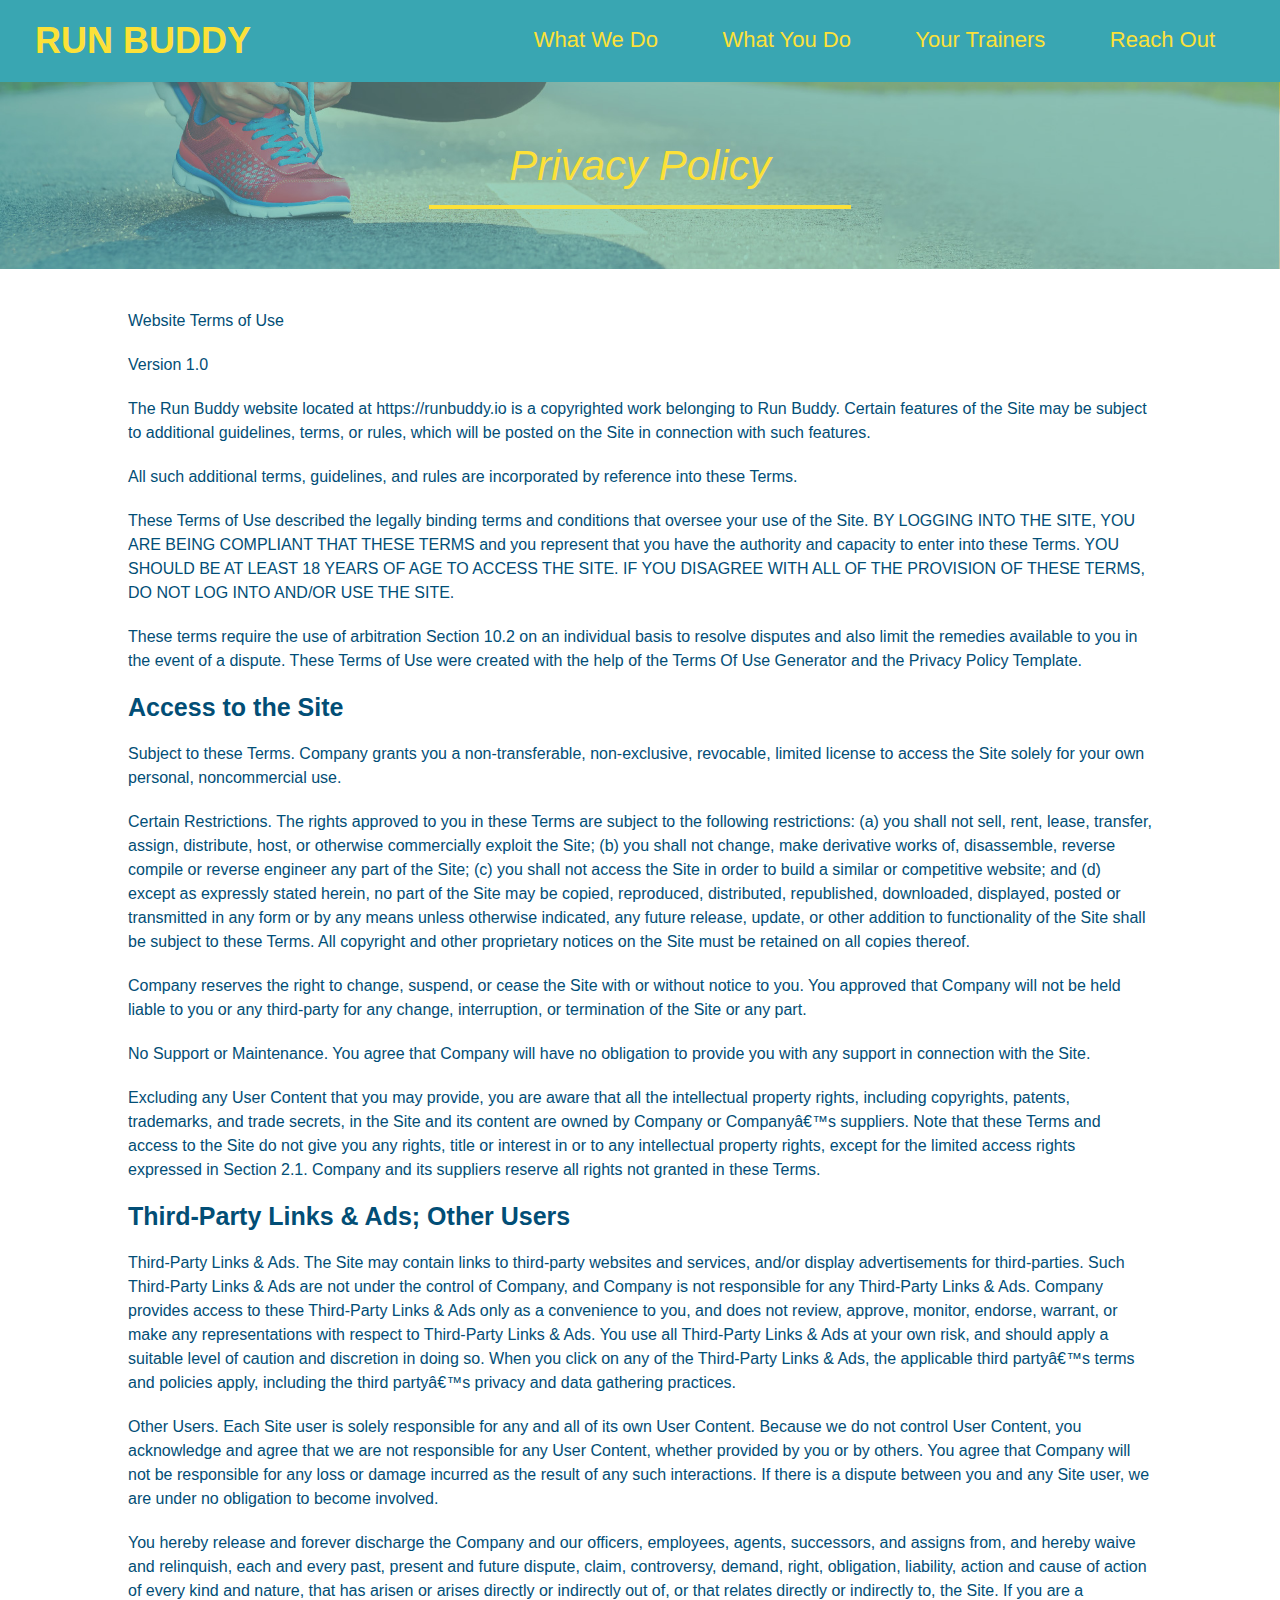
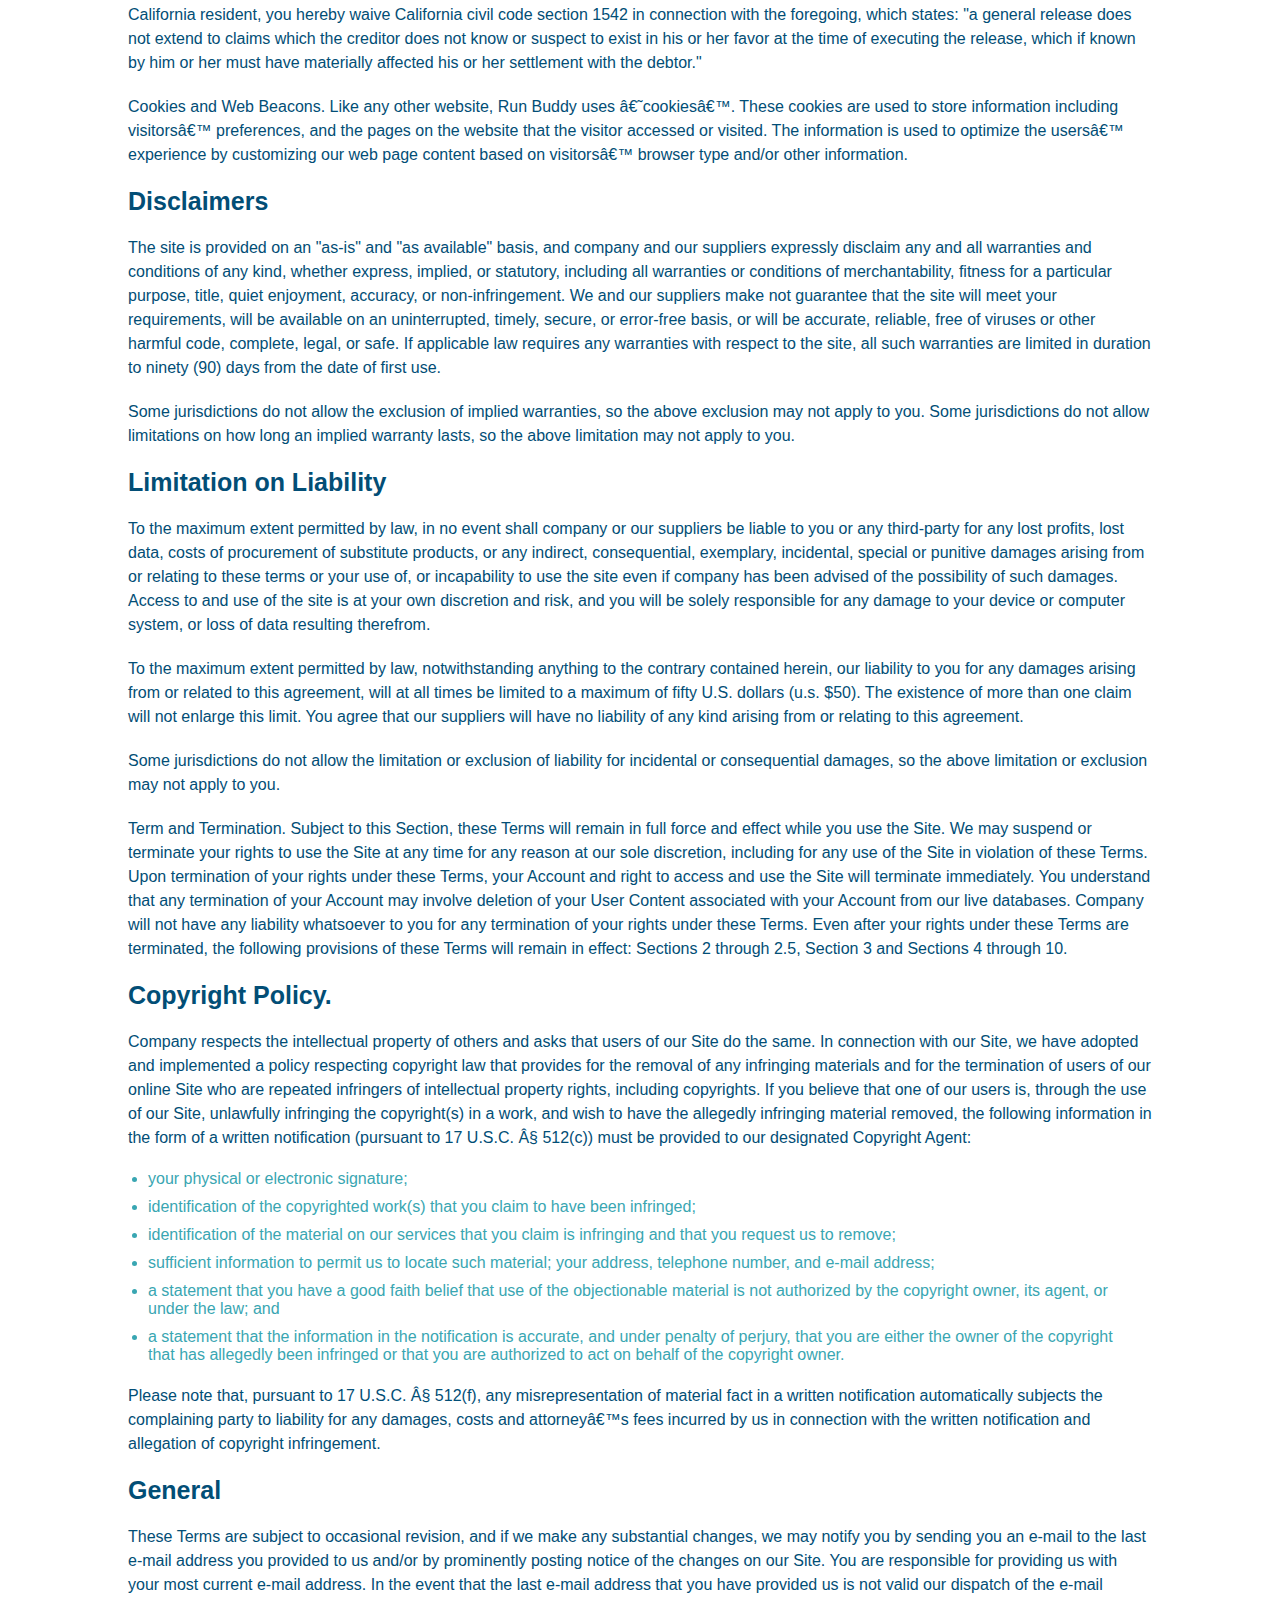
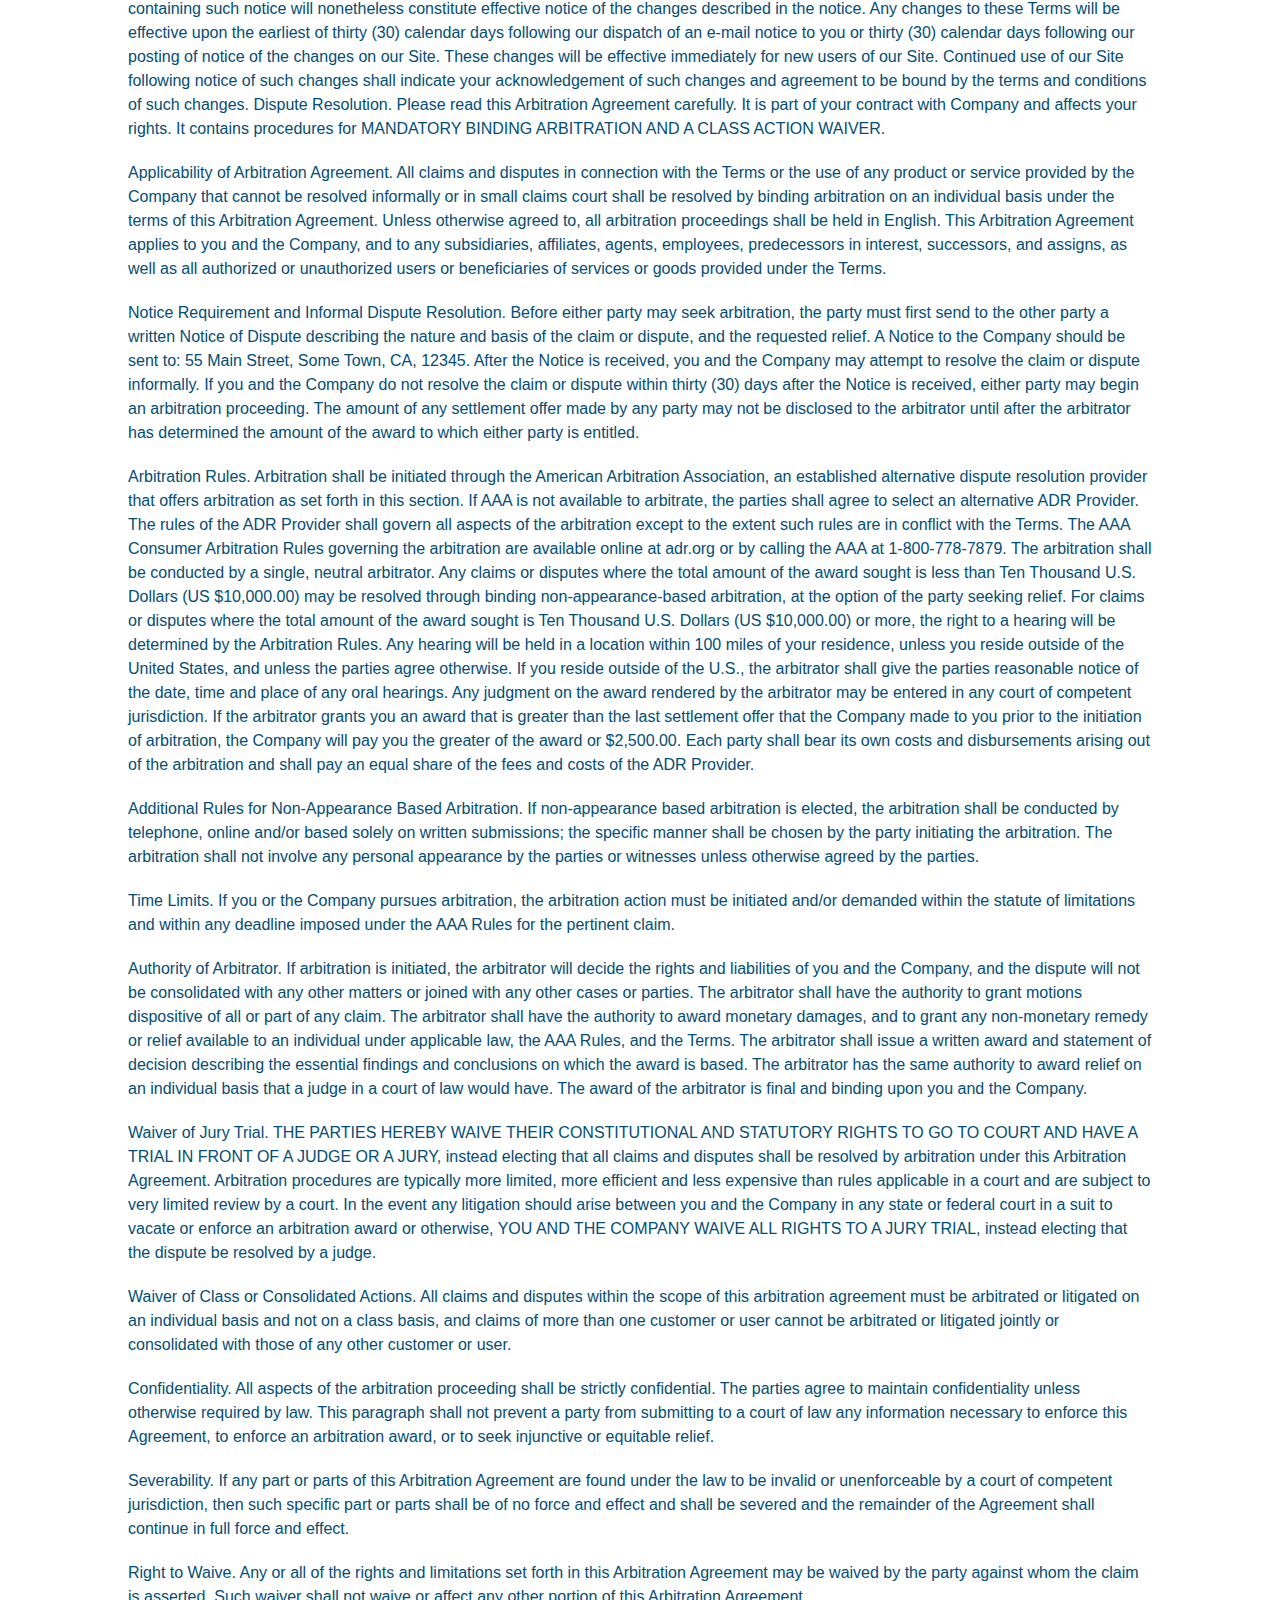
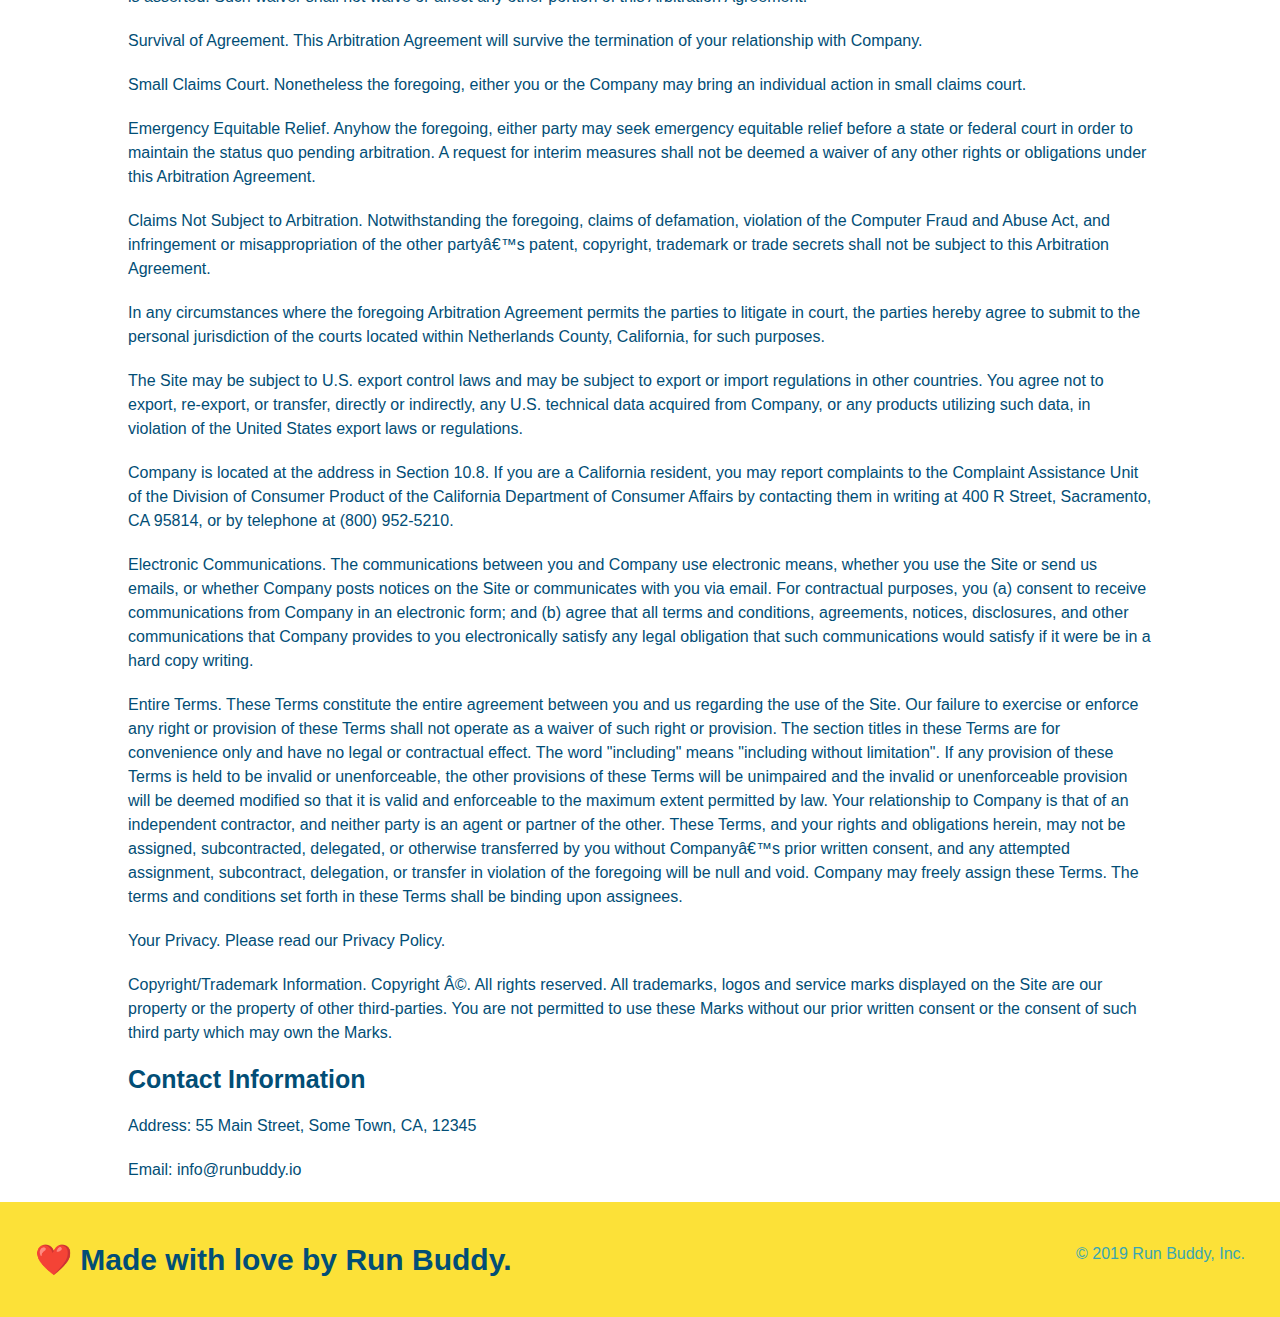
==== privacy-policy.html @ 6aee316f "privacy policy" ====
<!DOCTYPE html>
<html lang="en">
  <head>
    <meta charset="UTF-8" />
    <title>Privacy Policy - Run Buddy</title>
    <link rel="stylesheet" href="./assets/css/style.css" />
    <link rel="stylesheet" href="./assets/css/secondary-styles.css" />
  </head>

<body>
 

     <!-- navigation --> 
    <header>
        <h1>
            <a href="/">RUN BUDDY</a>
        </h1>
        <nav>
            <ul>
                 <li>
                     <a href="./index.html#what-we-do">What We Do</a>
                 </li>
                <li>
                    <a href="./index.html#what-you-do">What You Do</a>
                </li>
                <li>
                    <a href="./index.html#your-trainers">Your Trainers</a>
                </li>
                <li>
                    <a href="./index.html#reach-out">Reach Out</a>
                 </li>
            </ul>
        </nav>
    </header>

    <section class="hero">
        <h2 class="page-title">
            Privacy Policy
        </h2>
    </section>

    <article class="secondary-content">

        <p>
            Website Terms of Use
          </p>
    
          <p>
            Version 1.0
          </p>
    
          <p>
            The Run Buddy website located at https://runbuddy.io is a copyrighted work belonging to Run Buddy. Certain
            features of the Site may be subject to additional guidelines, terms, or rules, which will be posted on the Site
            in connection with such features.
          </p>
    
          <p>
            All such additional terms, guidelines, and rules are incorporated by reference into these Terms.
          </p>
    
          <p>
            These Terms of Use described the legally binding terms and conditions that oversee your use of the Site. BY
            LOGGING INTO THE SITE, YOU ARE BEING COMPLIANT THAT THESE TERMS and you represent that you have the authority
            and capacity to enter into these Terms. YOU SHOULD BE AT LEAST 18 YEARS OF AGE TO ACCESS THE SITE. IF YOU
            DISAGREE WITH ALL OF THE PROVISION OF THESE TERMS, DO NOT LOG INTO AND/OR USE THE SITE.
          </p>
    
          <p>
            These terms require the use of arbitration Section 10.2 on an individual basis to resolve disputes and also
            limit the remedies available to you in the event of a dispute. These Terms of Use were created with the help of
            the Terms Of Use Generator and the Privacy Policy Template.
          </p>
    
          <h3>
            Access to the Site
          </h3>
    
          <p>
            Subject to these Terms. Company grants you a non-transferable, non-exclusive, revocable, limited license to
            access the Site solely for your own personal, noncommercial use.
          </p>
    
          <p>
            Certain Restrictions. The rights approved to you in these Terms are subject to the following restrictions: (a)
            you shall not sell, rent, lease, transfer, assign, distribute, host, or otherwise commercially exploit the Site;
            (b) you shall not change, make derivative works of, disassemble, reverse compile or reverse engineer any part of
            the Site; (c) you shall not access the Site in order to build a similar or competitive website; and (d) except
            as expressly stated herein, no part of the Site may be copied, reproduced, distributed, republished, downloaded,
            displayed, posted or transmitted in any form or by any means unless otherwise indicated, any future release,
            update, or other addition to functionality of the Site shall be subject to these Terms. All copyright and other
            proprietary notices on the Site must be retained on all copies thereof.
          </p>
    
          <p>
            Company reserves the right to change, suspend, or cease the Site with or without notice to you. You approved
            that Company will not be held liable to you or any third-party for any change, interruption, or termination of
            the Site or any part.
          </p>
    
          <p>
            No Support or Maintenance. You agree that Company will have no obligation to provide you with any support in
            connection with the Site.
          </p>
    
          <p>
            Excluding any User Content that you may provide, you are aware that all the intellectual property rights,
            including copyrights, patents, trademarks, and trade secrets, in the Site and its content are owned by Company
            or Companyâ€™s suppliers. Note that these Terms and access to the Site do not give you any rights, title or
            interest in or to any intellectual property rights, except for the limited access rights expressed in Section
            2.1. Company and its suppliers reserve all rights not granted in these Terms.
          </p>
    
          <h3>
            Third-Party Links & Ads; Other Users
          </h3>
    
          <p>
            Third-Party Links & Ads. The Site may contain links to third-party websites and services, and/or display
            advertisements for third-parties. Such Third-Party Links & Ads are not under the control of Company, and Company
            is not responsible for any Third-Party Links & Ads. Company provides access to these Third-Party Links & Ads
            only as a convenience to you, and does not review, approve, monitor, endorse, warrant, or make any
            representations with respect to Third-Party Links & Ads. You use all Third-Party Links & Ads at your own risk,
            and should apply a suitable level of caution and discretion in doing so. When you click on any of the
            Third-Party Links & Ads, the applicable third partyâ€™s terms and policies apply, including the third partyâ€™s
            privacy and data gathering practices.
          </p>
    
          <p>
            Other Users. Each Site user is solely responsible for any and all of its own User Content. Because we do not
            control User Content, you acknowledge and agree that we are not responsible for any User Content, whether
            provided by you or by others. You agree that Company will not be responsible for any loss or damage incurred as
            the result of any such interactions. If there is a dispute between you and any Site user, we are under no
            obligation to become involved.
          </p>
    
          <p>
            You hereby release and forever discharge the Company and our officers, employees, agents, successors, and
            assigns from, and hereby waive and relinquish, each and every past, present and future dispute, claim,
            controversy, demand, right, obligation, liability, action and cause of action of every kind and nature, that has
            arisen or arises directly or indirectly out of, or that relates directly or indirectly to, the Site. If you are
            a California resident, you hereby waive California civil code section 1542 in connection with the foregoing,
            which states: "a general release does not extend to claims which the creditor does not know or suspect to exist
            in his or her favor at the time of executing the release, which if known by him or her must have materially
            affected his or her settlement with the debtor."
          </p>
    
          <p>
            Cookies and Web Beacons. Like any other website, Run Buddy uses â€˜cookiesâ€™. These cookies are used to store
            information including visitorsâ€™ preferences, and the pages on the website that the visitor accessed or visited.
            The information is used to optimize the usersâ€™ experience by customizing our web page content based on visitorsâ€™
            browser type and/or other information.
          </p>
    
          <h3>
            Disclaimers
          </h3>
    
          <p>
            The site is provided on an "as-is" and "as available" basis, and company and our suppliers expressly disclaim
            any and all warranties and conditions of any kind, whether express, implied, or statutory, including all
            warranties or conditions of merchantability, fitness for a particular purpose, title, quiet enjoyment, accuracy,
            or non-infringement. We and our suppliers make not guarantee that the site will meet your requirements, will be
            available on an uninterrupted, timely, secure, or error-free basis, or will be accurate, reliable, free of
            viruses or other harmful code, complete, legal, or safe. If applicable law requires any warranties with respect
            to the site, all such warranties are limited in duration to ninety (90) days from the date of first use.
          </p>
    
          <p>
            Some jurisdictions do not allow the exclusion of implied warranties, so the above exclusion may not apply to
            you. Some jurisdictions do not allow limitations on how long an implied warranty lasts, so the above limitation
            may not apply to you.
          </p>
    
          <h3>
            Limitation on Liability
          </h3>
    
          <p>
            To the maximum extent permitted by law, in no event shall company or our suppliers be liable to you or any
            third-party for any lost profits, lost data, costs of procurement of substitute products, or any indirect,
            consequential, exemplary, incidental, special or punitive damages arising from or relating to these terms or
            your use of, or incapability to use the site even if company has been advised of the possibility of such
            damages. Access to and use of the site is at your own discretion and risk, and you will be solely responsible
            for any damage to your device or computer system, or loss of data resulting therefrom.
          </p>
    
          <p>
            To the maximum extent permitted by law, notwithstanding anything to the contrary contained herein, our liability
            to you for any damages arising from or related to this agreement, will at all times be limited to a maximum of
            fifty U.S. dollars (u.s. $50). The existence of more than one claim will not enlarge this limit. You agree that
            our suppliers will have no liability of any kind arising from or relating to this agreement.
          </p>
    
          <p>
            Some jurisdictions do not allow the limitation or exclusion of liability for incidental or consequential
            damages, so the above limitation or exclusion may not apply to you.
          </p>
    
          <p>
            Term and Termination. Subject to this Section, these Terms will remain in full force and effect while you use
            the Site. We may suspend or terminate your rights to use the Site at any time for any reason at our sole
            discretion, including for any use of the Site in violation of these Terms. Upon termination of your rights under
            these Terms, your Account and right to access and use the Site will terminate immediately. You understand that
            any termination of your Account may involve deletion of your User Content associated with your Account from our
            live databases. Company will not have any liability whatsoever to you for any termination of your rights under
            these Terms. Even after your rights under these Terms are terminated, the following provisions of these Terms
            will remain in effect: Sections 2 through 2.5, Section 3 and Sections 4 through 10.
          </p>
    
          <h3>
            Copyright Policy.
          </h3>
    
          <p>
            Company respects the intellectual property of others and asks that users of our Site do the same. In connection
            with our Site, we have adopted and implemented a policy respecting copyright law that provides for the removal
            of any infringing materials and for the termination of users of our online Site who are repeated infringers of
            intellectual property rights, including copyrights. If you believe that one of our users is, through the use of
            our Site, unlawfully infringing the copyright(s) in a work, and wish to have the allegedly infringing material
            removed, the following information in the form of a written notification (pursuant to 17 U.S.C. Â§ 512(c)) must
            be provided to our designated Copyright Agent:
          </p>
    
          <ul>
            <li>
              your physical or electronic signature;
            </li>
            <li>
              identification of the copyrighted work(s) that you claim to have been infringed;
            </li>
            <li>
              identification of the material on our services that you claim is infringing and that you request us to remove;
            </li>
            <li>
              sufficient information to permit us to locate such material; your address, telephone number, and e-mail
              address;
            </li>
            <li>
              a statement that you have a good faith belief that use of the objectionable material is not authorized by the
              copyright owner, its agent, or under the law; and
            </li>
            <li>
              a statement that the information in the notification is accurate, and under penalty of perjury, that you are
              either the owner of the copyright that has allegedly been infringed or that you are authorized to act on
              behalf of the copyright owner.
            </li>
          </ul>
    
          <p>
            Please note that, pursuant to 17 U.S.C. Â§ 512(f), any misrepresentation of material fact in a written
            notification automatically subjects the complaining party to liability for any damages, costs and attorneyâ€™s
            fees incurred by us in connection with the written notification and allegation of copyright infringement.
          </p>
    
          <h3>
            General
          </h3>
    
          <p>
            These Terms are subject to occasional revision, and if we make any substantial changes, we may notify you by
            sending you an e-mail to the last e-mail address you provided to us and/or by prominently posting notice of the
            changes on our Site. You are responsible for providing us with your most current e-mail address. In the event
            that the last e-mail address that you have provided us is not valid our dispatch of the e-mail containing such
            notice will nonetheless constitute effective notice of the changes described in the notice. Any changes to these
            Terms will be effective upon the earliest of thirty (30) calendar days following our dispatch of an e-mail
            notice to you or thirty (30) calendar days following our posting of notice of the changes on our Site. These
            changes will be effective immediately for new users of our Site. Continued use of our Site following notice of
            such changes shall indicate your acknowledgement of such changes and agreement to be bound by the terms and
            conditions of such changes. Dispute Resolution. Please read this Arbitration Agreement carefully. It is part of
            your contract with Company and affects your rights. It contains procedures for MANDATORY BINDING ARBITRATION AND
            A CLASS ACTION WAIVER.
          </p>
    
          <p>
            Applicability of Arbitration Agreement. All claims and disputes in connection with the Terms or the use of any
            product or service provided by the Company that cannot be resolved informally or in small claims court shall be
            resolved by binding arbitration on an individual basis under the terms of this Arbitration Agreement. Unless
            otherwise agreed to, all arbitration proceedings shall be held in English. This Arbitration Agreement applies to
            you and the Company, and to any subsidiaries, affiliates, agents, employees, predecessors in interest,
            successors, and assigns, as well as all authorized or unauthorized users or beneficiaries of services or goods
            provided under the Terms.
          </p>
    
          <p>
            Notice Requirement and Informal Dispute Resolution. Before either party may seek arbitration, the party must
            first send to the other party a written Notice of Dispute describing the nature and basis of the claim or
            dispute, and the requested relief. A Notice to the Company should be sent to: 55 Main Street, Some Town, CA,
            12345. After the Notice is received, you and the Company may attempt to resolve the claim or dispute informally.
            If you and the Company do not resolve the claim or dispute within thirty (30) days after the Notice is received,
            either party may begin an arbitration proceeding. The amount of any settlement offer made by any party may not
            be disclosed to the arbitrator until after the arbitrator has determined the amount of the award to which either
            party is entitled.
          </p>
    
          <p>
            Arbitration Rules. Arbitration shall be initiated through the American Arbitration Association, an established
            alternative dispute resolution provider that offers arbitration as set forth in this section. If AAA is not
            available to arbitrate, the parties shall agree to select an alternative ADR Provider. The rules of the ADR
            Provider shall govern all aspects of the arbitration except to the extent such rules are in conflict with the
            Terms. The AAA Consumer Arbitration Rules governing the arbitration are available online at adr.org or by
            calling the AAA at 1-800-778-7879. The arbitration shall be conducted by a single, neutral arbitrator. Any
            claims or disputes where the total amount of the award sought is less than Ten Thousand U.S. Dollars (US
            $10,000.00) may be resolved through binding non-appearance-based arbitration, at the option of the party seeking
            relief. For claims or disputes where the total amount of the award sought is Ten Thousand U.S. Dollars (US
            $10,000.00) or more, the right to a hearing will be determined by the Arbitration Rules. Any hearing will be
            held in a location within 100 miles of your residence, unless you reside outside of the United States, and
            unless the parties agree otherwise. If you reside outside of the U.S., the arbitrator shall give the parties
            reasonable notice of the date, time and place of any oral hearings. Any judgment on the award rendered by the
            arbitrator may be entered in any court of competent jurisdiction. If the arbitrator grants you an award that is
            greater than the last settlement offer that the Company made to you prior to the initiation of arbitration, the
            Company will pay you the greater of the award or $2,500.00. Each party shall bear its own costs and
            disbursements arising out of the arbitration and shall pay an equal share of the fees and costs of the ADR
            Provider.
          </p>
    
          <p>
            Additional Rules for Non-Appearance Based Arbitration. If non-appearance based arbitration is elected, the
            arbitration shall be conducted by telephone, online and/or based solely on written submissions; the specific
            manner shall be chosen by the party initiating the arbitration. The arbitration shall not involve any personal
            appearance by the parties or witnesses unless otherwise agreed by the parties.
          </p>
    
          <p>
            Time Limits. If you or the Company pursues arbitration, the arbitration action must be initiated and/or demanded
            within the statute of limitations and within any deadline imposed under the AAA Rules for the pertinent claim.
          </p>
    
          <p>
            Authority of Arbitrator. If arbitration is initiated, the arbitrator will decide the rights and liabilities of
            you and the Company, and the dispute will not be consolidated with any other matters or joined with any other
            cases or parties. The arbitrator shall have the authority to grant motions dispositive of all or part of any
            claim. The arbitrator shall have the authority to award monetary damages, and to grant any non-monetary remedy
            or relief available to an individual under applicable law, the AAA Rules, and the Terms. The arbitrator shall
            issue a written award and statement of decision describing the essential findings and conclusions on which the
            award is based. The arbitrator has the same authority to award relief on an individual basis that a judge in a
            court of law would have. The award of the arbitrator is final and binding upon you and the Company.
          </p>
    
          <p>
            Waiver of Jury Trial. THE PARTIES HEREBY WAIVE THEIR CONSTITUTIONAL AND STATUTORY RIGHTS TO GO TO COURT AND HAVE
            A TRIAL IN FRONT OF A JUDGE OR A JURY, instead electing that all claims and disputes shall be resolved by
            arbitration under this Arbitration Agreement. Arbitration procedures are typically more limited, more efficient
            and less expensive than rules applicable in a court and are subject to very limited review by a court. In the
            event any litigation should arise between you and the Company in any state or federal court in a suit to vacate
            or enforce an arbitration award or otherwise, YOU AND THE COMPANY WAIVE ALL RIGHTS TO A JURY TRIAL, instead
            electing that the dispute be resolved by a judge.
          </p>
    
          <p>
            Waiver of Class or Consolidated Actions. All claims and disputes within the scope of this arbitration agreement
            must be arbitrated or litigated on an individual basis and not on a class basis, and claims of more than one
            customer or user cannot be arbitrated or litigated jointly or consolidated with those of any other customer or
            user.
          </p>
    
          <p>
            Confidentiality. All aspects of the arbitration proceeding shall be strictly confidential. The parties agree to
            maintain confidentiality unless otherwise required by law. This paragraph shall not prevent a party from
            submitting to a court of law any information necessary to enforce this Agreement, to enforce an arbitration
            award, or to seek injunctive or equitable relief.
          </p>
    
          <p>
            Severability. If any part or parts of this Arbitration Agreement are found under the law to be invalid or
            unenforceable by a court of competent jurisdiction, then such specific part or parts shall be of no force and
            effect and shall be severed and the remainder of the Agreement shall continue in full force and effect.
          </p>
    
          <p>
            Right to Waive. Any or all of the rights and limitations set forth in this Arbitration Agreement may be waived
            by the party against whom the claim is asserted. Such waiver shall not waive or affect any other portion of this
            Arbitration Agreement.
          </p>
    
          <p>
            Survival of Agreement. This Arbitration Agreement will survive the termination of your relationship with
            Company.
          </p>
    
          <p>
            Small Claims Court. Nonetheless the foregoing, either you or the Company may bring an individual action in small
            claims court.
          </p>
    
          <p>
            Emergency Equitable Relief. Anyhow the foregoing, either party may seek emergency equitable relief before a
            state or federal court in order to maintain the status quo pending arbitration. A request for interim measures
            shall not be deemed a waiver of any other rights or obligations under this Arbitration Agreement.
          </p>
    
          <p>
            Claims Not Subject to Arbitration. Notwithstanding the foregoing, claims of defamation, violation of the
            Computer Fraud and Abuse Act, and infringement or misappropriation of the other partyâ€™s patent, copyright,
            trademark or trade secrets shall not be subject to this Arbitration Agreement.
          </p>
    
          <p>
            In any circumstances where the foregoing Arbitration Agreement permits the parties to litigate in court, the
            parties hereby agree to submit to the personal jurisdiction of the courts located within Netherlands County,
            California, for such purposes.
          </p>
    
          <p>
            The Site may be subject to U.S. export control laws and may be subject to export or import regulations in other
            countries. You agree not to export, re-export, or transfer, directly or indirectly, any U.S. technical data
            acquired from Company, or any products utilizing such data, in violation of the United States export laws or
            regulations.
          </p>
    
          <p>
            Company is located at the address in Section 10.8. If you are a California resident, you may report complaints
            to the Complaint Assistance Unit of the Division of Consumer Product of the California Department of Consumer
            Affairs by contacting them in writing at 400 R Street, Sacramento, CA 95814, or by telephone at (800) 952-5210.
          </p>
    
          <p>
            Electronic Communications. The communications between you and Company use electronic means, whether you use the
            Site or send us emails, or whether Company posts notices on the Site or communicates with you via email. For
            contractual purposes, you (a) consent to receive communications from Company in an electronic form; and (b)
            agree that all terms and conditions, agreements, notices, disclosures, and other communications that Company
            provides to you electronically satisfy any legal obligation that such communications would satisfy if it were be
            in a hard copy writing.
          </p>
    
          <p>
            Entire Terms. These Terms constitute the entire agreement between you and us regarding the use of the Site. Our
            failure to exercise or enforce any right or provision of these Terms shall not operate as a waiver of such right
            or provision. The section titles in these Terms are for convenience only and have no legal or contractual
            effect. The word "including" means "including without limitation". If any provision of these Terms is held to be
            invalid or unenforceable, the other provisions of these Terms will be unimpaired and the invalid or
            unenforceable provision will be deemed modified so that it is valid and enforceable to the maximum extent
            permitted by law. Your relationship to Company is that of an independent contractor, and neither party is an
            agent or partner of the other. These Terms, and your rights and obligations herein, may not be assigned,
            subcontracted, delegated, or otherwise transferred by you without Companyâ€™s prior written consent, and any
            attempted assignment, subcontract, delegation, or transfer in violation of the foregoing will be null and void.
            Company may freely assign these Terms. The terms and conditions set forth in these Terms shall be binding upon
            assignees.
          </p>
    
          <p>
            Your Privacy. Please read our Privacy Policy.
          </p>
    
          <p>
            Copyright/Trademark Information. Copyright Â©. All rights reserved. All trademarks, logos and service marks
            displayed on the Site are our property or the property of other third-parties. You are not permitted to use
            these Marks without our prior written consent or the consent of such third party which may own the Marks.
          </p>
    
          <h3>
            Contact Information
          </h3>
    
          <p>
            Address: 55 Main Street, Some Town, CA, 12345
          </p>
    
          <p>
            Email: info@runbuddy.io
          </p>
    
    </article>

   <!-- footer -->
   <footer>
        <h2>❤️ Made with love by Run Buddy.</h2>
        <div>
             &copy; 2019 Run Buddy, Inc.
        </div>
    </footer>
   

</body>
</html>
---- assets/css/style.css ----
* {
    margin: 0;
    padding: 0;
    box-sizing: border-box;
  }

  body {
    /* more on this crazy alphanumerical value in a minute! */
    color: #39a6b2;
    font-family: Helvetica, Arial, sans-serif;
  }

  /* apply styles to <header> */
  header {
    padding: 20px 35px;
    background-color: #39a6b2;
  }

  header h1 {
    font-weight: bold;
    font-size: 36px;
    color: #fce138;
    margin: 0;
    display: inline;
  }
  
  header a {
    text-decoration: none;
    color: #fce138;
  }

  header nav {
    float: right;
    margin: 7px 0;
  }

  header nav ul li {
    display: inline;
  }

  header nav ul li a {
    margin: 0 30px;
    font-weight: lighter;
    font-size: 22px;
  }

  footer {
    background: #fce138;
    width: 100%;
    padding: 40px 35px;
  }

  footer h2 {
    display: inline;
    color: #024e76;
    font-size: 30px;
    margin: 0;
  }

  footer div {
    float: right;
    line-height: 1.5;
    text-align: right;
  }

  footer a {
    color: #024e76;
  }

  section {
    padding: 60px;
  }

  /* Hero Style Start */
  .hero {
    background-image: url("../images/hero-bg.jpeg");
    height: 600px;
    background-size: cover;
    background-position: center;
    position: relative;
  } 

  .hero-form {
    background-color: #fce138;
    padding: 20px;
    width: 500px;
    color: #024e76;
    border-style: solid;
    border-width: 3px;
    border-color: #024e76;
    position: absolute;
    bottom: 120px;
    right: 140px;
  }

  .hero-form h3 {
    font-size: 24px;
    margin: 0;
  }

  .hero-form p {
    margin: 5px 0 15px 0;
  }

  .hero-form label {
    margin: 0 5px;
  }
 
  .form-input {
    border: 1px solid #024e76;
    display: block;
    padding: 7px 15px;
    font-size: 16px;
    color: #024e76;
    width: 100%;
    margin-bottom: 15px;
  }
  .hero-form button {
    color: #fce138;
    background-color: #024e76;
    border: none;
    padding: 10px 20px;
    font-size: 16px;
  }
  /* Hero Style End */
  
 

  .intro {
    text-align: center;
  }

  .intro p {
    line-height: 1.7;
    color: #39a6b2;
    width: 80%;
    font-size: 20px;
    margin: 0 auto
  }

  .steps { 
    text-align: center;
    background: #fce138;
  }

  .steps div {
    margin-bottom: 80px;
  }
  
  .steps img {
    width: 15%;
    margin: 10px 0;
  } 
  
  .steps h3 {
    color: #024e76;
    font-size: 46px;
    margin-top: 10px;
  }
 
  .steps p {
    color: #39a6b2;
    font-size: 23px;
  }

  .steps span {
    font-size: 38px;
  }
  
  .section-title {
    font-size: 55px;
    color: #024e76;
    margin-bottom: 35px;
    padding: 0 100px 20px 100px;
    display: inline-block;
    border-bottom: 3px solid;
  }

  .primary-border {
    border-color: #fce138;
  }

  .secondary-border {
    border-color: #39a6b2;
  }


  .trainers {
    text-align: center;
  }
  
  .trainer {
    width: 900px;
    margin: 0 auto 30px auto;
    background: #024e76;
    color: #fce138;
    overflow: auto;
  }

  .trainer img {
    width: 35%;
    float: left;
  }
  
  .trainer-bio {
    padding: 35px;
    float: left;
    width: 65%;
  }

  .trainer-bio h3 {
    font-size: 32px;
    margin-bottom: 8px;
  }
  
  .trainer-bio h4 {
    font-weight: lighter;
    font-size: 26px;
    margin-bottom: 25px;
  }
  
  .trainer-bio p {
    font-size: 17px;
    line-height: 1.3;
  }
  .text-left {
    text-align: left;
  }
  
  .text-right {
    text-align: right;
  }

  /* REACH OUT STYLES START */
  .contact {
    text-align: center;
    background: #024e76;
  }

  .contact h2 {
    color: #fce138;
  }

  .contact-info iframe {
    width: 400px;
    height: 400px;
  }

  .contact-info div {
    width: 410px;
    display: inline-block;
    vertical-align: top;
    text-align: left;
    margin: 30px 0 0 60px;
    color: white;
  }

  .contact-info h3 {
    color: #fce138;
    font-size: 32px;
  }

  .contact-info p, 
  .contact-info address {
    margin: 20px 0;
    line-height: 1.5;
    font-size: 20px;
    font-style: normal;
  }

  .contact-info a { 
    color: #fce138;
  }

/* REACH OUT STYLES END */
---- assets/css/secondary-styles.css ----
.hero {
    background-position: bottom;
    height: auto;
    text-align: center;
    margin-bottom: 40px;
  }
  
  .page-title {
    color: #fce138;
    display: inline-block;
    border-bottom: 4px solid #fce138;
    padding: 0 80px 15px 80px;
    font-weight: normal;
    font-size: 42px;
    font-style: italic;
  }
  
  .secondary-content {
    width: 80%;
    margin: 0 auto;
    color: #024e76;
  }
  
  .secondary-content h3 {
    font-size: 25px;
    margin: 20px 0;
  }
  
  .secondary-content p {
    font-size: 16px;
    line-height: 1.5;
    margin: 20px 0;
  }
  
  .secondary-content ul {
    margin: 15px 20px;
  }
  
  .secondary-content li {
    color: #39a6b2;
    margin: 10px 0;
  }
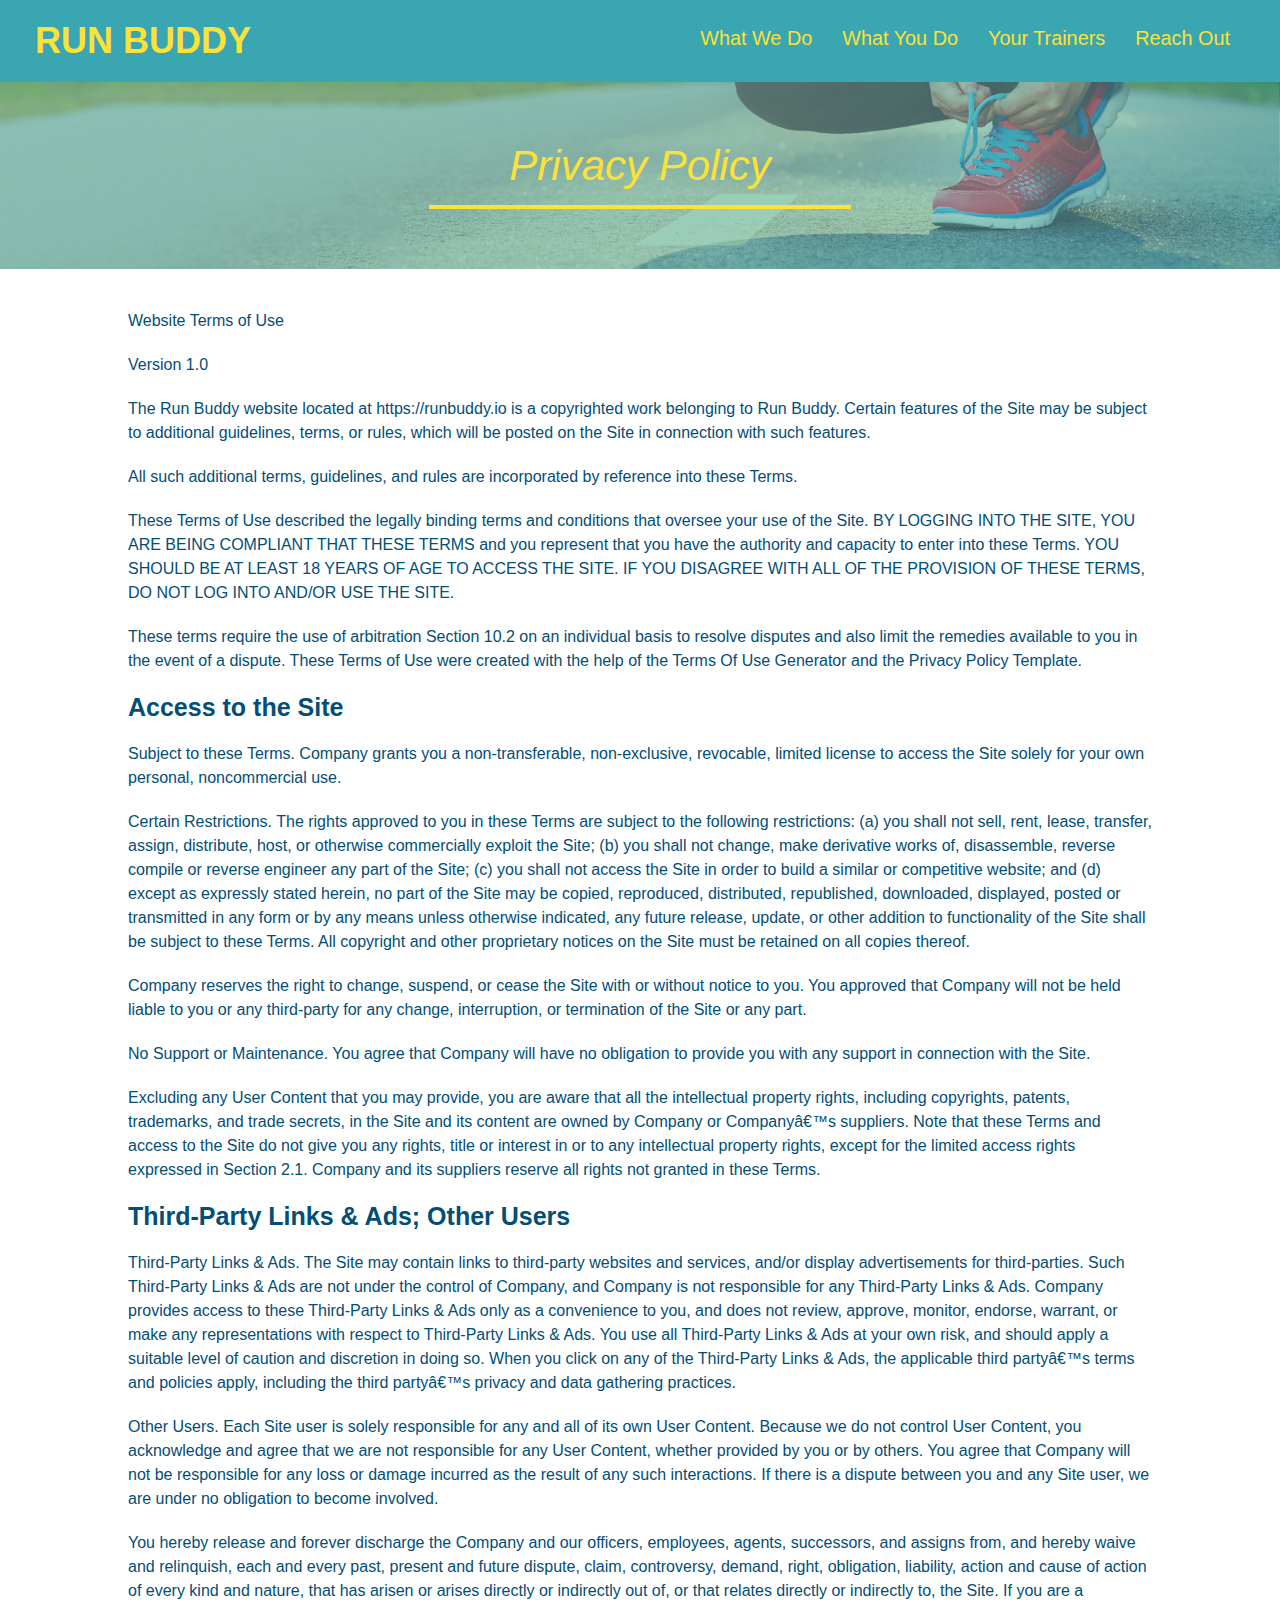
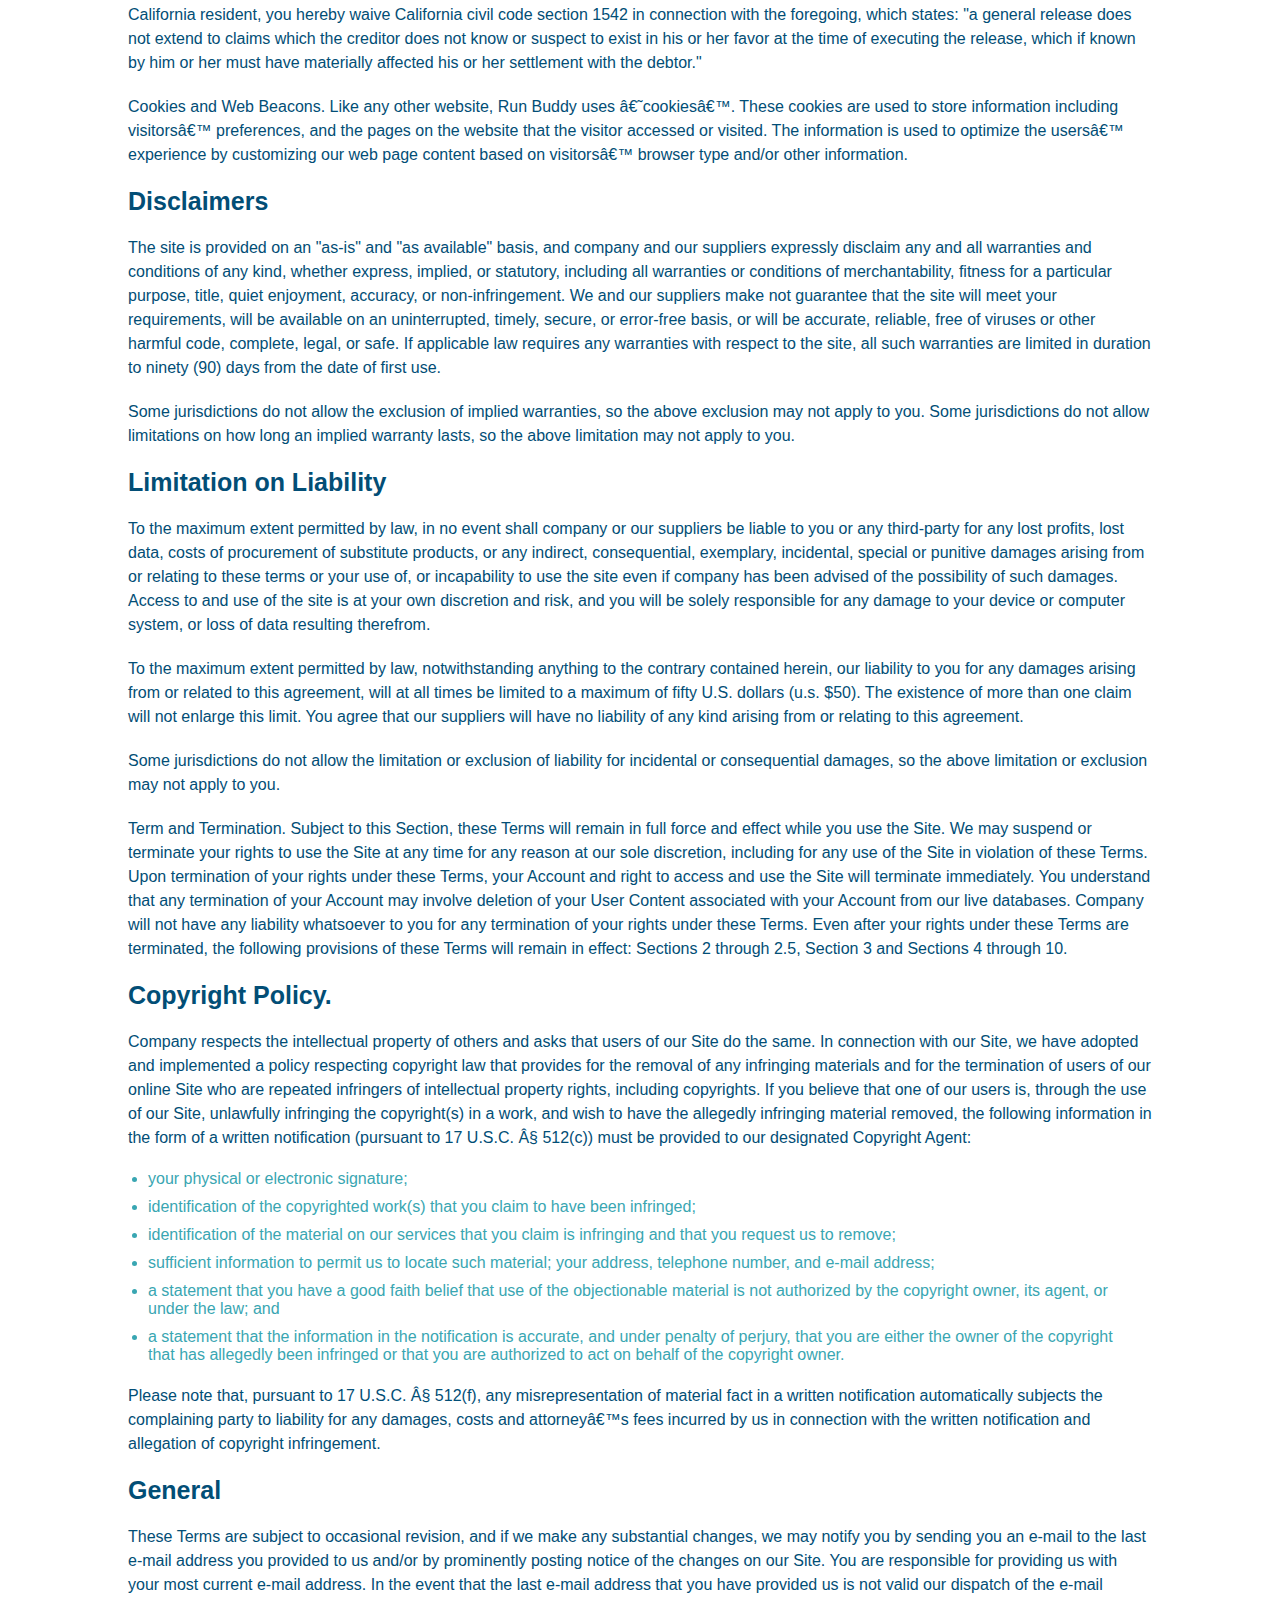
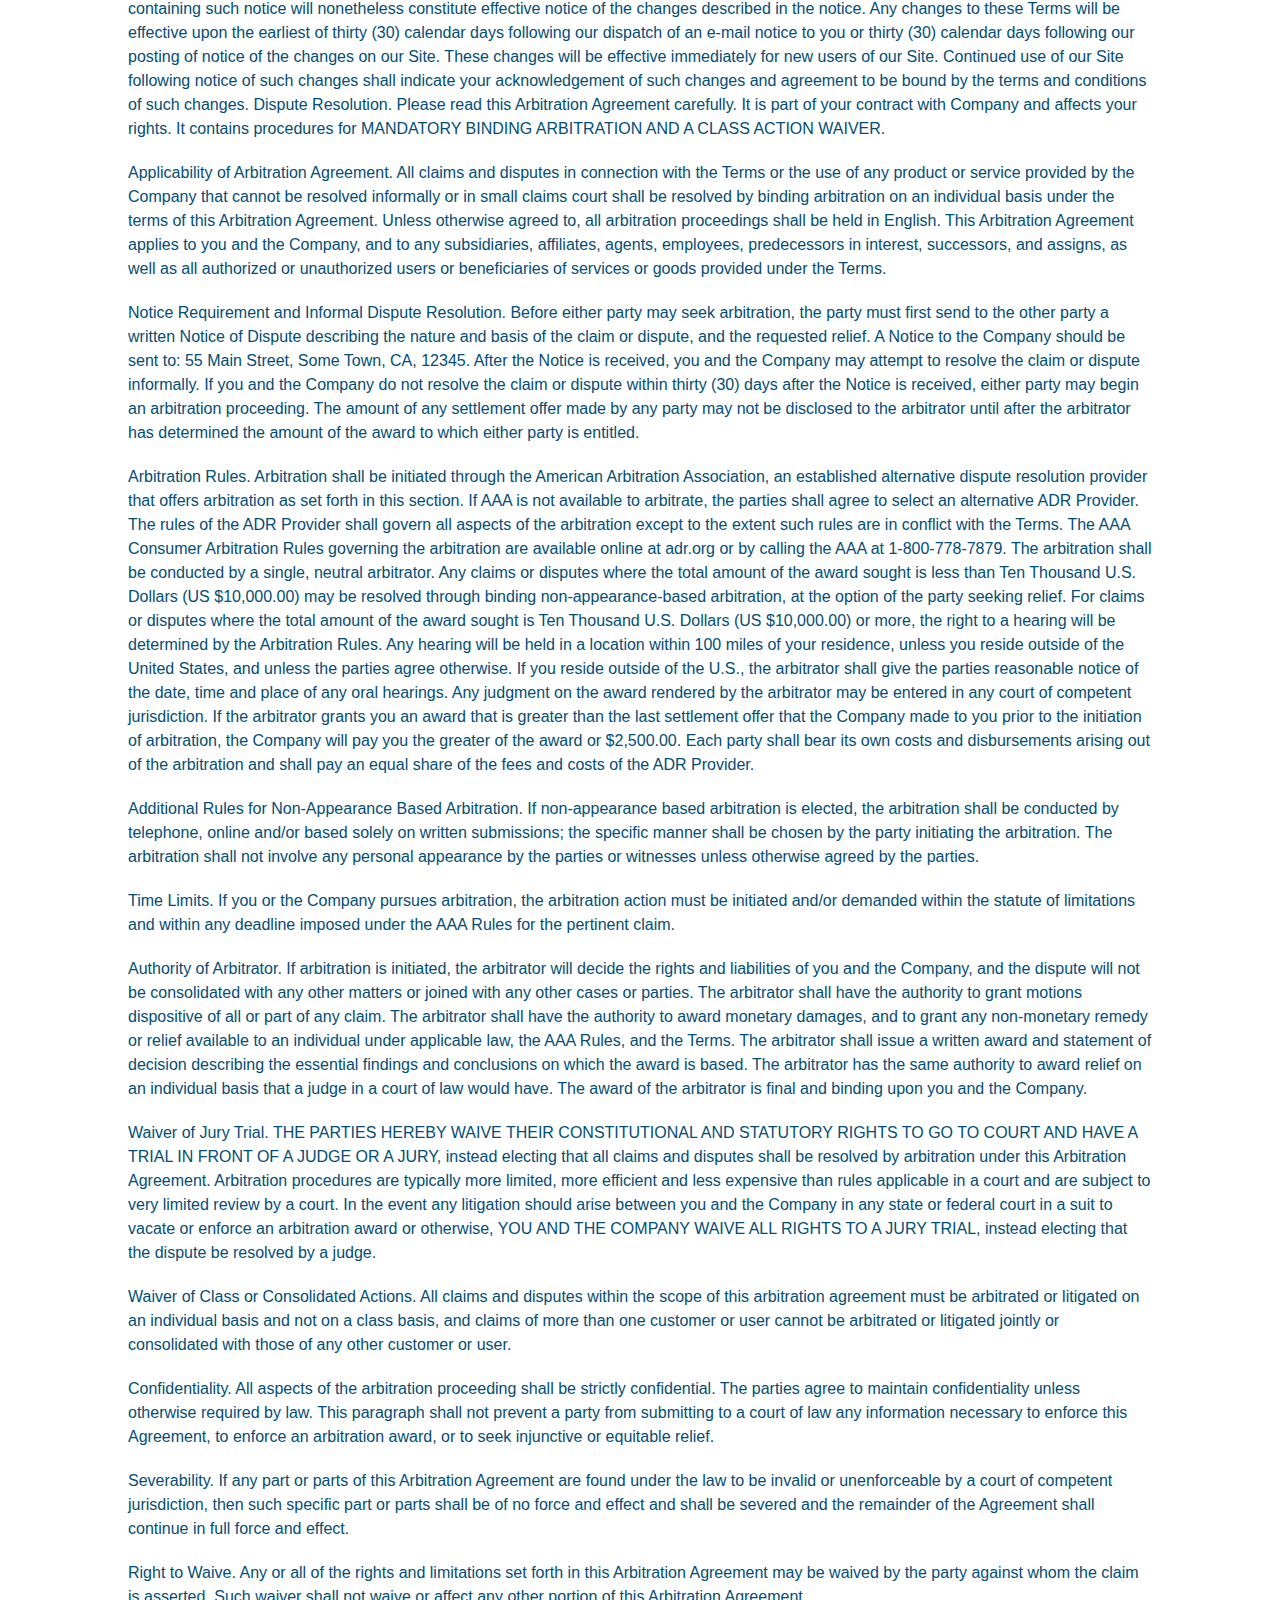
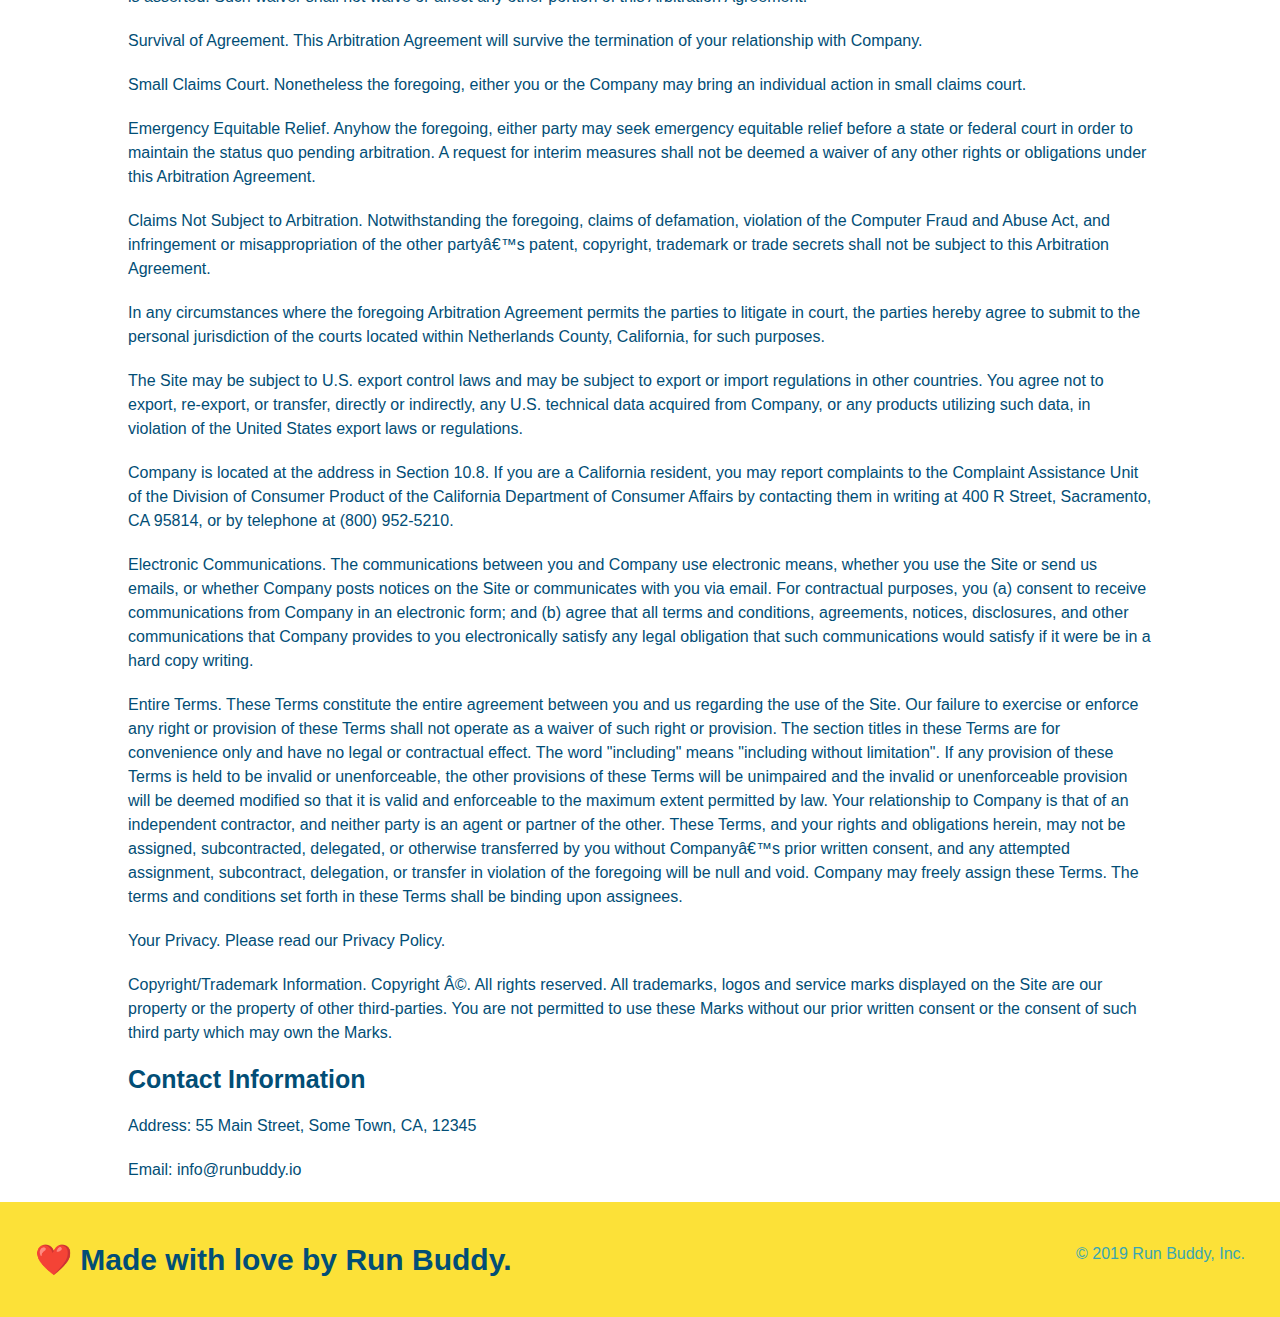
==== commit 1b6c86b9: "new media queries" ====
--- a/privacy-policy.html
+++ b/privacy-policy.html
@@ -2,6 +2,7 @@
 <html lang="en">
   <head>
     <meta charset="UTF-8" />
+    <meta name="viewport" content="width=device-width, initial-scale=1.0" />
     <title>Privacy Policy - Run Buddy</title>
     <link rel="stylesheet" href="./assets/css/style.css" />
     <link rel="stylesheet" href="./assets/css/secondary-styles.css" />
--- a/assets/css/style.css
+++ b/assets/css/style.css
@@ -14,6 +14,9 @@
   header {
     padding: 20px 35px;
     background-color: #39a6b2;
+    display: flex;
+    justify-content: space-between;
+    flex-wrap: wrap;
   }
 
   header h1 {
@@ -21,7 +24,6 @@
     font-size: 36px;
     color: #fce138;
     margin: 0;
-    display: inline;
   }
   
   header a {
@@ -30,35 +32,39 @@
   }
 
   header nav {
-    float: right;
     margin: 7px 0;
   }
 
-  header nav ul li {
-    display: inline;
-  }
-
+  header nav ul {
+    display: flex;
+    flex-wrap: wrap;
+    justify-content: space-between;
+    align-items: center;
+    list-style: none;
+  }
+  
   header nav ul li a {
-    margin: 0 30px;
+    padding: 10px 15px;
     font-weight: lighter;
-    font-size: 22px;
+    font-size: 1.55vw;
   }
 
   footer {
+    display:flex;
+    justify-content: space-between;
+    flex-wrap: wrap;
     background: #fce138;
     width: 100%;
     padding: 40px 35px;
   }
 
   footer h2 {
-    display: inline;
     color: #024e76;
     font-size: 30px;
     margin: 0;
   }
 
   footer div {
-    float: right;
     line-height: 1.5;
     text-align: right;
   }
@@ -74,23 +80,23 @@
   /* Hero Style Start */
   .hero {
     background-image: url("../images/hero-bg.jpeg");
-    height: 600px;
+    display: flex;
+    justify-content: center;
+    flex-wrap: wrap;
     background-size: cover;
     background-position: center;
-    position: relative;
+    align-items: flex-start
   } 
 
   .hero-form {
     background-color: #fce138;
     padding: 20px;
-    width: 500px;
+    width: 40%;
+    margin: 3.5%;
     color: #024e76;
     border-style: solid;
     border-width: 3px;
     border-color: #024e76;
-    position: absolute;
-    bottom: 120px;
-    right: 140px;
   }
 
   .hero-form h3 {
@@ -122,58 +128,90 @@
     padding: 10px 20px;
     font-size: 16px;
   }
+
+  .hero-cta {
+    width: 35%;
+    text-align: right;
+    margin: 3.5%;
+    color: #fff;
+    font-size: 18px;
+    line-height: 1.2;
+  }
+  .hero-cta h2 {
+    font-style: italic;
+    font-size: 55px;
+    color: #fce138;
+  }
   /* Hero Style End */
   
- 
-
-  .intro {
-    text-align: center;
-  }
-
   .intro p {
     line-height: 1.7;
     color: #39a6b2;
     width: 80%;
     font-size: 20px;
-    margin: 0 auto
+    margin: 0 auto;
+    text-align: center;
   }
 
   .steps { 
+    background: #fce138;
+  }
+  
+  .step h3 {
+    color: #024e76;
+    font-size: 46px;
+    flex: 1 30%;
+  }
+
+  .step-info{
+    flex:2 70%;
+    display: flex;
+    flex-wrap: wrap;
+    align-items: center;
+  }
+ 
+  .step-text p {
+    color: #39a6b2;
+    font-size: 18px;
+  }
+
+  .step-text h4 {
+    font-size: 26px;
+    line-height: 1.5;
+    color: #024e76;
+  }
+
+  .step {
+    margin: 50px auto;
+    padding-bottom: 50px;
+    width: 80%;
+    border-bottom: 1px solid #39a6b2;
+    display: flex;
+    flex-wrap: wrap;
+    align-items: center;
+    justify-content: space-between;
+  }
+
+  .step-img {
+    flex: 1 12%;
+    margin-right: 20px;
+  }
+
+  .step-img img {
+    max-width: 100%;
+  }
+  
+  .step-text {
+    flex: 12;
+  }
+
+  .section-title {
+    font-size: 48px;
+    color: #024e76;
+    padding-bottom: 20px;
     text-align: center;
-    background: #fce138;
-  }
-
-  .steps div {
-    margin-bottom: 80px;
-  }
-  
-  .steps img {
-    width: 15%;
-    margin: 10px 0;
-  } 
-  
-  .steps h3 {
-    color: #024e76;
-    font-size: 46px;
-    margin-top: 10px;
-  }
- 
-  .steps p {
-    color: #39a6b2;
-    font-size: 23px;
-  }
-
-  .steps span {
-    font-size: 38px;
-  }
-  
-  .section-title {
-    font-size: 55px;
-    color: #024e76;
-    margin-bottom: 35px;
-    padding: 0 100px 20px 100px;
-    display: inline-block;
-    border-bottom: 3px solid;
+    margin: 0 auto 35px auto;
+    width: 50%;
   }
 
   .primary-border {
@@ -186,42 +224,42 @@
 
 
   .trainers {
-    text-align: center;
+    width: 100%;
+    margin: 0 auto;
+    display: flex;
+    flex-wrap: wrap;
+    justify-content: space-around;
   }
   
   .trainer {
-    width: 900px;
-    margin: 0 auto 30px auto;
+    margin: 20px;
     background: #024e76;
     color: #fce138;
-    overflow: auto;
+    flex:1;
   }
 
   .trainer img {
-    width: 35%;
-    float: left;
+    width: 100%;
   }
   
   .trainer-bio {
-    padding: 35px;
-    float: left;
-    width: 65%;
+    padding: 25px;
+    line-height: 1.3;
   }
 
   .trainer-bio h3 {
-    font-size: 32px;
-    margin-bottom: 8px;
+    font-size: 28px;
   }
   
   .trainer-bio h4 {
     font-weight: lighter;
-    font-size: 26px;
-    margin-bottom: 25px;
+    font-size: 22px;
+    margin-bottom: 15px;
   }
   
   .trainer-bio p {
     font-size: 17px;
-    line-height: 1.3;
+    
   }
   .text-left {
     text-align: left;
@@ -231,9 +269,12 @@
     text-align: right;
   }
 
+  .flex-row {
+    display: flex;
+  }
+
   /* REACH OUT STYLES START */
   .contact {
-    text-align: center;
     background: #024e76;
   }
 
@@ -242,16 +283,21 @@
   }
 
   .contact-info iframe {
-    width: 400px;
     height: 400px;
   }
 
+  .contact-info > * {
+    flex: 1;
+    margin: 15px;
+  }
+
+  .contact-info{
+    display: flex;
+    justify-content: space-between;
+    flex-wrap:wrap;
+  }
+
   .contact-info div {
-    width: 410px;
-    display: inline-block;
-    vertical-align: top;
-    text-align: left;
-    margin: 30px 0 0 60px;
     color: white;
   }
 
@@ -264,7 +310,7 @@
   .contact-info address {
     margin: 20px 0;
     line-height: 1.5;
-    font-size: 20px;
+    font-size: 16px;
     font-style: normal;
   }
 
@@ -272,5 +318,41 @@
     color: #fce138;
   }
 
+  .contact-form input, 
+  .contact-form textarea {
+    border: 1px solid #024e76;
+    display: block;
+    padding: 7px 15px;
+    font-size: 16px;
+    color: #024e76;
+    width: 100%;
+    margin-bottom: 15px;
+    margin-top: 5px;
+  }
+
+  .contact-form button{
+    width: 100%;
+    border: none;
+    background: #fce138;
+    color: #024e76;
+    text-align: center;
+    padding: 15px 0;
+    font-size: 16px
+  }
+
 /* REACH OUT STYLES END */
 
+/* MEDIA QUERY FOR SMALLER DESKTOP SCREENS AND SMALLER */
+@media screen and (max-width: 980px) {
+  
+}
+
+/* MEDIA QUERY FOR TABLETS AND SMALLER */
+@media screen and (max-width: 768px) {
+  
+}
+
+/* MEDIA QUERY FOR MOBILE PHONES AND SMALLER */
+@media screen and (max-width: 575px) {
+  
+}